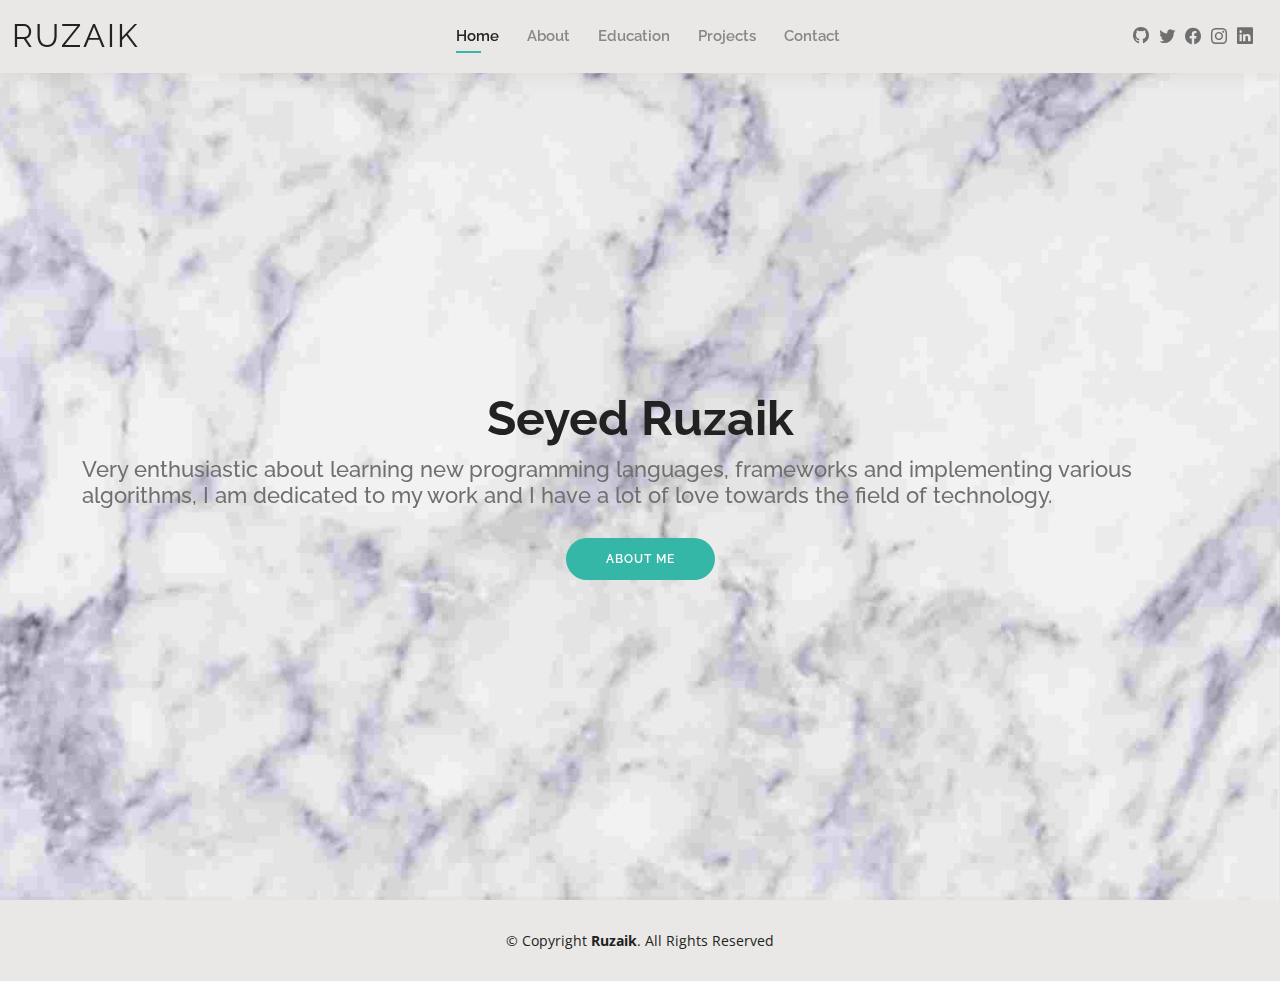
==== index.html @ e5621dec "initial commit" ====
<!DOCTYPE html>
<html lang="en">

<head>
  <meta charset="utf-8">
  <meta content="width=device-width, initial-scale=1.0" name="viewport">

  <title>Seyed Ruzaik</title>
  <meta content="" name="description">
  <meta content="" name="keywords">

  <!-- Favicons -->
  <link href="assets/img/logo.png" rel="icon">
  <link href="assets/img/logo.png" rel="apple-touch-icon">

  <!-- Google Fonts -->
  <link href="https://fonts.googleapis.com/css?family=Open+Sans:300,300i,400,400i,600,600i,700,700i|Raleway:300,300i,400,400i,500,500i,600,600i,700,700i|Poppins:300,300i,400,400i,500,500i,600,600i,700,700i" rel="stylesheet">

  <!-- Vendor CSS Files -->
  <link href="assets/vendor/aos/aos.css" rel="stylesheet">
  <link href="assets/vendor/bootstrap/css/bootstrap.min.css" rel="stylesheet">
  <link href="assets/vendor/bootstrap-icons/bootstrap-icons.css" rel="stylesheet">
  <link href="assets/vendor/boxicons/css/boxicons.min.css" rel="stylesheet">
  <link href="assets/vendor/glightbox/css/glightbox.min.css" rel="stylesheet">
  <link href="assets/vendor/swiper/swiper-bundle.min.css" rel="stylesheet">

  <!-- Main CSS File -->
  <link href="assets/css/style.css" rel="stylesheet">

  
</head>

<body>

  <!-- ======= Header ======= -->
  <header id="header" class="fixed-top">
    <div class="container-fluid d-flex justify-content-between align-items-center">

      <h1 class="logo me-auto me-lg-0"><a href="index.html">Ruzaik</a></h1>
      <!-- Uncomment below if you prefer to use an image logo -->
      <!-- <a href="index.html" class="logo"><img src="assets/img/logo.png" alt="" class="img-fluid"></a>-->

      <nav id="navbar" class="navbar order-last order-lg-0">
        <ul>
          <li><a class="active" href="index.html">Home</a></li>
          <li><a href="about.html">About</a></li>
          <li><a href="resume.html">Education</a></li>
          <li><a href="services.html">Projects</a></li>
          <li><a href="contact.html">Contact</a></li>
        </ul>
        <i class="bi bi-list mobile-nav-toggle"></i>
      </nav><!-- .navbar -->

      <div class="header-social-links">
        <a href="https://github.com/seyed-ruzaik" class="github"><i class="bi bi-github"></i></a>
        <a href="https://twitter.com/seyed_ruzaik" class="twitter"><i class="bi bi-twitter"></i></a>
        <a href="https://www.facebook.com/said.ruzaik" class="facebook"><i class="bi bi-facebook"></i></a>
        <a href="https://www.instagram.com/seyed_ruzaik/" class="instagram"><i class="bi bi-instagram"></i></a>
        <a href="https://www.linkedin.com/in/seyed-ruzaik-3a210a16a/" class="linkedin"><i class="bi bi-linkedin"></i></i></a>
      </div>

    </div>

  </header><!-- End Header -->

  <!-- ======= Hero Section ======= -->
  <section id="hero" class="d-flex align-items-center">
    <div class="container d-flex flex-column align-items-center" data-aos="zoom-in" data-aos-delay="100">
      <h1>Seyed Ruzaik</h1>
      <h2>Very enthusiastic about learning new programming languages, frameworks and implementing various
        algorithms, I am dedicated to my work and I have a lot of love towards the field of technology.</h2>
      <a href="about.html" class="btn-about">About Me</a>
    </div>
  </section><!-- End Hero -->

  <!-- ======= Footer ======= -->
  <footer id="footer">
    <div class="container">
      <div class="copyright">
        &copy; Copyright <strong><span>Ruzaik</span></strong>. All Rights Reserved
      </div>
    </div>
  </footer><!-- End  Footer -->

  <div id="preloader"></div>
  <a href="#" class="back-to-top d-flex align-items-center justify-content-center"><i class="bi bi-arrow-up-short"></i></a>

  <!-- Vendor JS Files -->
  <script src="assets/vendor/aos/aos.js"></script>
  <script src="assets/vendor/bootstrap/js/bootstrap.bundle.min.js"></script>
  <script src="assets/vendor/glightbox/js/glightbox.min.js"></script>
  <script src="assets/vendor/isotope-layout/isotope.pkgd.min.js"></script>
  <script src="assets/vendor/php-email-form/validate.js"></script>
  <script src="assets/vendor/purecounter/purecounter.js"></script>
  <script src="assets/vendor/swiper/swiper-bundle.min.js"></script>
  <script src="assets/vendor/waypoints/noframework.waypoints.js"></script>

  <!-- Template Main JS File -->
  <script src="assets/js/main.js"></script>

</body>

</html>
---- assets/css/style.css ----
body {
  font-family: "Open Sans", sans-serif;
  color: #444444;
  background-color: #EBEBD3;
}

a {
  color: #34b7a7;
  text-decoration: none;
}

a:hover {
  color: #51cdbe;
  text-decoration: none;
}

h1, h2, h3, h4, h5, h6 {
  font-family: "Raleway", sans-serif;
}

#main {
  margin-top: 50px;
}

@media (max-width: 992px) {
  #main {
    margin-top: 30px;
  }
}

/*--------------------------------------------------------------
# Preloader
--------------------------------------------------------------*/
#preloader {
  position: fixed;
  top: 0;
  left: 0;
  right: 0;
  bottom: 0;
  z-index: 9999;
  overflow: hidden;
  background: #fff;
}

#preloader:before {
  content: "";
  position: fixed;
  top: calc(50% - 30px);
  left: calc(50% - 30px);
  border: 6px solid #34b7a7;
  border-top-color: #dcf5f2;
  border-radius: 50%;
  width: 60px;
  height: 60px;
  -webkit-animation: animate-preloader 1s linear infinite;
  animation: animate-preloader 1s linear infinite;
}

@-webkit-keyframes animate-preloader {
  0% {
    transform: rotate(0deg);
  }
  100% {
    transform: rotate(360deg);
  }
}

@keyframes animate-preloader {
  0% {
    transform: rotate(0deg);
  }
  100% {
    transform: rotate(360deg);
  }
}

/*--------------------------------------------------------------
# Back to top button
--------------------------------------------------------------*/
.back-to-top {
  position: fixed;
  visibility: hidden;
  opacity: 0;
  right: 15px;
  bottom: 15px;
  z-index: 996;
  background: #34b7a7;
  width: 40px;
  height: 40px;
  border-radius: 50px;
  transition: all 0.4s;
}

.back-to-top i {
  font-size: 24px;
  color: #fff;
  line-height: 0;
}

.back-to-top:hover {
  background: #49cbbb;
  color: #fff;
}

.back-to-top.active {
  visibility: visible;
  opacity: 1;
}

/*--------------------------------------------------------------
# Header
--------------------------------------------------------------*/
#header {
  background: #e9e8e6;
  box-shadow: 0px 0px 25px 0 rgba(0, 0, 0, 0.08);
  z-index: 997;
  padding: 15px 0;
}

#header .logo {
  font-size: 32px;
  margin: 0;
  padding: 0;
  line-height: 1;
  font-weight: 400;
  letter-spacing: 2px;
  text-transform: uppercase;
}

#header .logo a {
  color: #222222;
}

#header .logo img {
  max-height: 40px;
}

@media (max-width: 992px) {
  #header .logo {
    font-size: 28px;
  }
}

/*--------------------------------------------------------------
# Header Social Links
--------------------------------------------------------------*/
.header-social-links {
  padding-right: 15px;
}

.header-social-links a {
  color: #6f6f6f;
  padding-left: 6px;
  display: inline-block;
  line-height: 0px;
  transition: 0.3s;
  font-size: 16px;
}

.header-social-links a:hover {
  color: #34b7a7;
}

/*--------------------------------------------------------------
# Navigation Menu
--------------------------------------------------------------*/
/**
* Desktop Navigation 
*/
.navbar {
  padding: 0;
}

.navbar ul {
  margin: 0;
  padding: 0;
  display: flex;
  list-style: none;
  align-items: center;
}

.navbar li {
  position: relative;
  padding: 10px 0 10px 28px;
}

.navbar a, .navbar a:focus {
  display: flex;
  align-items: center;
  justify-content: space-between;
  font-family: "Raleway", sans-serif;
  font-size: 15px;
  font-weight: 600;
  color: #888888;
  white-space: nowrap;
  transition: 0.3s;
  position: relative;
}

.navbar a i, .navbar a:focus i {
  font-size: 12px;
  line-height: 0;
  margin-left: 5px;
}

.navbar > ul > li > a:before {
  content: "";
  position: absolute;
  width: 0;
  height: 2px;
  bottom: -5px;
  left: 0;
  background-color: #34b7a7;
  visibility: hidden;
  width: 0px;
  transition: all 0.3s ease-in-out 0s;
}

.navbar a:hover:before, .navbar li:hover > a:before, .navbar .active:before {
  visibility: visible;
  width: 25px;
}

.navbar a:hover, .navbar .active, .navbar .active:focus, .navbar li:hover > a {
  color: #222222;
}

.navbar .dropdown ul {
  display: block;
  position: absolute;
  left: 14px;
  top: calc(100% + 30px);
  margin: 0;
  padding: 10px 0;
  z-index: 99;
  opacity: 0;
  visibility: hidden;
  background: #fff;
  box-shadow: 0px 0px 30px rgba(127, 137, 161, 0.25);
  transition: 0.3s;
  border-radius: 4px;
}

.navbar .dropdown ul li {
  min-width: 200px;
  padding: 0;
}

.navbar .dropdown ul a {
  padding: 10px 20px;
  font-size: 15px;
  text-transform: none;
  font-weight: 600;
}

.navbar .dropdown ul a i {
  font-size: 12px;
}

.navbar .dropdown ul a:hover, .navbar .dropdown ul .active:hover, .navbar .dropdown ul li:hover > a {
  color: #34b7a7;
}

.navbar .dropdown:hover > ul {
  opacity: 1;
  top: 100%;
  visibility: visible;
}

.navbar .dropdown .dropdown ul {
  top: 0;
  left: calc(100% - 30px);
  visibility: hidden;
}

.navbar .dropdown .dropdown:hover > ul {
  opacity: 1;
  top: 0;
  left: 100%;
  visibility: visible;
}

@media (max-width: 1366px) {
  .navbar .dropdown .dropdown ul {
    left: -90%;
  }
  .navbar .dropdown .dropdown:hover > ul {
    left: -100%;
  }
}

/**
* Mobile Navigation 
*/
.mobile-nav-toggle {
  color: #222222;
  font-size: 28px;
  cursor: pointer;
  display: none;
  line-height: 0;
  transition: 0.5s;
}

.mobile-nav-toggle.bi-x {
  color: #fff;
}

@media (max-width: 991px) {
  .mobile-nav-toggle {
    display: block;
  }
  .navbar ul {
    display: none;
  }
}

.navbar-mobile {
  position: fixed;
  overflow: hidden;
  top: 0;
  right: 0;
  left: 0;
  bottom: 0;
  background: rgba(9, 9, 9, 0.9);
  transition: 0.3s;
  z-index: 999;
}

.navbar-mobile .mobile-nav-toggle {
  position: absolute;
  top: 15px;
  right: 15px;
}

.navbar-mobile ul {
  display: block;
  position: absolute;
  top: 55px;
  right: 15px;
  bottom: 15px;
  left: 15px;
  padding: 10px 0;
  border-radius: 10px;
  background-color: #fff;
  overflow-y: auto;
  transition: 0.3s;
}

.navbar-mobile a {
  font-size: 15px;
  padding-right: 15px;
  color: #222222;
}

.navbar-mobile a:hover, .navbar-mobile .active, .navbar-mobile li:hover > a {
  color: #34b7a7;
}

.navbar-mobile .getstarted {
  margin: 15px;
}

.navbar-mobile .dropdown ul {
  position: static;
  display: none;
  margin: 10px 20px;
  padding: 10px 0;
  z-index: 99;
  opacity: 1;
  visibility: visible;
  background: #fff;
  box-shadow: 0px 0px 30px rgba(127, 137, 161, 0.25);
}

.navbar-mobile .dropdown ul li {
  min-width: 200px;
}

.navbar-mobile .dropdown ul a {
  padding: 10px 20px;
}

.navbar-mobile .dropdown ul a i {
  font-size: 12px;
}

.navbar-mobile .dropdown ul a:hover, .navbar-mobile .dropdown ul .active:hover, .navbar-mobile .dropdown ul li:hover > a {
  color: #34b7a7;
}

.navbar-mobile .dropdown > .dropdown-active {
  display: block;
}

/*--------------------------------------------------------------
# Hero Section
--------------------------------------------------------------*/
#hero {
  width: 100%;
  height: 100vh;
  background: url("../img/white-wallpaper.jpg") top right;
  background-size: cover;
}

#hero .container {
  padding-top: 70px;
  position: relative;
}

@media (max-width: 992px) {
  #hero .container {
    padding-top: 58px;
  }
}

#hero h1 {
  margin: 0;
  font-size: 48px;
  font-weight: 700;
  line-height: 56px;
  color: #222222;
}

#hero h2 {
  color: #6f6f6f;
  margin: 10px 0 0 0;
  font-size: 22px;
}

#hero .btn-about {
  font-family: "Raleway", sans-serif;
  text-transform: uppercase;
  font-weight: 600;
  font-size: 12px;
  letter-spacing: 1px;
  display: inline-block;
  padding: 12px 40px;
  border-radius: 50px;
  transition: 0.5s;
  margin-top: 30px;
  color: #fff;
  background: #34b7a7;
}

#hero .btn-about:hover {
  background: #3dc8b7;
}

@media (min-width: 1024px) {
  #hero {
    background-attachment: fixed;
  }
}

@media (max-width: 992px) {
  #hero:before {
    content: "";
    background: rgba(255, 255, 255, 0.8);
    position: absolute;
    bottom: 0;
    top: 0;
    left: 0;
    right: 0;
  }
  #hero h1 {
    font-size: 28px;
    line-height: 36px;
  }
  #hero h2 {
    font-size: 18px;
    line-height: 24px;
  }
}

/*--------------------------------------------------------------
# Sections General
--------------------------------------------------------------*/
section {
  padding: 60px 0;
}

.section-bg {
  background-color: #e7f8f6;
}

.section-title {
  text-align: center;
  padding-bottom: 30px;
}

.section-title h2 {
  font-size: 32px;
  font-weight: bold;
  text-transform: uppercase;
  margin-bottom: 20px;
  padding-bottom: 20px;
  position: relative;
}

.section-title h2::after {
  content: '';
  position: absolute;
  display: block;
  width: 50px;
  height: 3px;
  background: #34b7a7;
  bottom: 0;
  left: calc(50% - 25px);
}

.section-title p {
  margin-bottom: 0;
}

/*--------------------------------------------------------------
# Cta
--------------------------------------------------------------*/
.cta {
  background: linear-gradient(rgba(0, 0, 0, 0.6), rgba(0, 0, 0, 0.6)), url("../img/bg-1.jpg") fixed center center;
  background-size: cover;
  padding: 80px 0;
}

.cta h3 {
  color: #fff;
  font-size: 28px;
  font-weight: 700;
}

.cta p {
  color: #fff;
}

.cta .cta-btn {
  font-family: "Raleway", sans-serif;
  text-transform: uppercase;
  font-weight: 500;
  font-size: 16px;
  letter-spacing: 1px;
  display: inline-block;
  padding: 8px 20px;
  border-radius: 2px;
  transition: 0.5s;
  margin: 10px;
  border: 2px solid #fff;
  color: #fff;
}

.cta .cta-btn:hover {
  background: #34b7a7;
  border: 2px solid #34b7a7;
}

@media (max-width: 1024px) {
  .cta {
    background-attachment: scroll;
  }
}

@media (min-width: 769px) {
  .cta .cta-btn-container {
    display: flex;
    align-items: center;
    justify-content: flex-end;
  }
}

/*--------------------------------------------------------------
# About
--------------------------------------------------------------*/
.about .content h3 {
  font-weight: 700;
  font-size: 26px;
  color: #555555;
}

.about .content ul {
  list-style: none;
  padding: 0;
}

.about .content ul li {
  padding-bottom: 10px;
}

.about .content ul i {
  font-size: 20px;
  padding-right: 2px;
  color: #34b7a7;
}

.about .content p:last-child {
  margin-bottom: 0;
}

/*--------------------------------------------------------------
# Skills
--------------------------------------------------------------*/
.skills .progress {
  height: 60px;
  display: block;
  background: none;
  border-radius: 0;
}

.skills .progress .skill {
  padding: 10px 0;
  margin: 0 0 6px 0;
  text-transform: uppercase;
  display: block;
  font-weight: 600;
  font-family: "Poppins", sans-serif;
  color: #222222;
}

.skills .progress .skill .val {
  float: right;
  font-style: normal;
}

.skills .progress-bar-wrap {
  background: #f3f3f3;
}

.skills .progress-bar {
  width: 1px;
  height: 10px;
  transition: .9s;
  background-color: #34b7a7;
}

/*--------------------------------------------------------------
# Facts
--------------------------------------------------------------*/
.facts .counters span {
  font-size: 48px;
  display: block;
  color: #34b7a7;
}

.facts .counters p {
  padding: 0;
  margin: 0 0 20px 0;
  font-family: "Raleway", sans-serif;
  font-size: 14px;
}

/*--------------------------------------------------------------
# Testimonials
--------------------------------------------------------------*/
.testimonials .section-header {
  margin-bottom: 40px;
}

.testimonials .testimonial-item {
  text-align: center;
}

.testimonials .testimonial-item .testimonial-img {
  width: 120px;
  border-radius: 50%;
  border: 4px solid #fff;
  margin: 0 auto;
}

.testimonials .testimonial-item h3 {
  font-size: 20px;
  font-weight: bold;
  margin: 10px 0 5px 0;
  color: #111;
}

.testimonials .testimonial-item h4 {
  font-size: 14px;
  color: #999;
  margin: 0 0 15px 0;
}

.testimonials .testimonial-item .quote-icon-left, .testimonials .testimonial-item .quote-icon-right {
  color: #c8efea;
  font-size: 26px;
}

.testimonials .testimonial-item .quote-icon-left {
  display: inline-block;
  left: -5px;
  position: relative;
}

.testimonials .testimonial-item .quote-icon-right {
  display: inline-block;
  right: -5px;
  position: relative;
  top: 10px;
}

.testimonials .testimonial-item p {
  font-style: italic;
  margin: 0 auto 15px auto;
}

@media (min-width: 992px) {
  .testimonials .testimonial-item p {
    width: 80%;
  }
}

.testimonials .swiper-pagination {
  margin-top: 20px;
  position: relative;
}

.testimonials .swiper-pagination .swiper-pagination-bullet {
  width: 12px;
  height: 12px;
  background-color: #fff;
  opacity: 1;
  border: 1px solid #34b7a7;
}

.testimonials .swiper-pagination .swiper-pagination-bullet-active {
  background-color: #34b7a7;
}

/*--------------------------------------------------------------
# Resume
--------------------------------------------------------------*/
.resume .resume-title {
  font-size: 26px;
  font-weight: 400;
  margin-top: 20px;
  margin-bottom: 20px;
  color: #222222;
}

.resume .resume-item {
  padding: 0 0 20px 20px;
  margin-top: -2px;
  border-left: 2px solid #34b7a7;
  position: relative;
}

.resume .resume-item h4 {
  line-height: 18px;
  font-size: 18px;
  font-weight: 600;
  font-family: "Poppins", sans-serif;
  color: #1d685f;
  margin-bottom: 10px;
}

.resume .resume-item h5 {
  font-size: 16px;
  background: #effbf9;
  padding: 5px 15px;
  display: inline-block;
  font-weight: 600;
  margin-bottom: 10px;
  color: #34b7a7;
}

.resume .resume-item ul {
  padding-left: 20px;
}

.resume .resume-item ul li {
  padding-bottom: 10px;
}

.resume .resume-item:last-child {
  padding-bottom: 0;
}

.resume .resume-item::before {
  content: "";
  position: absolute;
  width: 16px;
  height: 16px;
  border-radius: 50px;
  left: -9px;
  top: 0;
  background: #fff;
  border: 2px solid #34b7a7;
}

/*--------------------------------------------------------------
# Services
--------------------------------------------------------------*/
.services .icon-box {
  text-align: center;
  padding: 70px 20px 80px 20px;
  transition: all ease-in-out 0.3s;
  background: #fff;
  box-shadow: 0px 0 35px 0 rgba(0, 0, 0, 0.08);
}
.img-fluid {
  max-width: 100%;
  height: auto;
  border: 20px solid #efe78d;
}
.services .icon-box .icon {
  margin: 0 auto;
  width: 100px;
  height: 100px;
  display: flex;
  align-items: center;
  justify-content: center;
  transition: ease-in-out 0.3s;
  position: relative;
}

.services .icon-box .icon i {
  font-size: 36px;
  transition: 0.5s;
  position: relative;
}

.services .icon-box .icon svg {
  position: absolute;
  top: 0;
  left: 0;
}

.services .icon-box .icon svg path {
  transition: 0.5s;
  fill: #f5f5f5;
}

.services .icon-box h4 {
  font-weight: 600;
  margin: 10px 0 15px 0;
  font-size: 22px;
}

.services .icon-box h4 a {
  color: #222222;
  transition: ease-in-out 0.3s;
}

.services .icon-box p {
  line-height: 24px;
  font-size: 14px;
  margin-bottom: 0;
}

.services .iconbox-blue i {
  color: #47aeff;
}

.services .iconbox-blue:hover .icon i {
  color: #fff;
}

.services .iconbox-blue:hover .icon path {
  fill: #47aeff;
}

.services .iconbox-orange i {
  color: #ffa76e;
}

.services .iconbox-orange:hover .icon i {
  color: #fff;
}

.services .iconbox-orange:hover .icon path {
  fill: #ffa76e;
}

.services .iconbox-pink i {
  color: #e80368;
}

.services .iconbox-pink:hover .icon i {
  color: #fff;
}

.services .iconbox-pink:hover .icon path {
  fill: #e80368;
}

.services .iconbox-yellow i {
  color: #ffbb2c;
}

.services .iconbox-yellow:hover .icon i {
  color: #fff;
}

.services .iconbox-yellow:hover .icon path {
  fill: #ffbb2c;
}

.services .iconbox-red i {
  color: #ff5828;
}

.services .iconbox-red:hover .icon i {
  color: #fff;
}

.services .iconbox-red:hover .icon path {
  fill: #ff5828;
}

.services .iconbox-teal i {
  color: #11dbcf;
}

.services .iconbox-teal:hover .icon i {
  color: #fff;
}

.services .iconbox-teal:hover .icon path {
  fill: #11dbcf;
}



/*--------------------------------------------------------------
# Contact
--------------------------------------------------------------*/
.contact .info {
  width: 100%;
  background: #EBEBD3;
}

.contact .info i {
  font-size: 20px;
  color: #34b7a7;
  float: left;
  width: 44px;
  height: 44px;
  background: #effbf9;
  display: flex;
  justify-content: center;
  align-items: center;
  border-radius: 50px;
  transition: all 0.3s ease-in-out;
}

.contact .info h4 {
  padding: 0 0 0 60px;
  font-size: 22px;
  font-weight: 600;
  margin-bottom: 5px;
  color: #222222;
}

.contact .info p {
  padding: 0 0 0 60px;
  margin-bottom: 0;
  font-size: 14px;
  color: #555555;
}

.contact .info .email, .contact .info .phone {
  margin-top: 40px;
}

.contact .info .email:hover i, .contact .info .address:hover i, .contact .info .phone:hover i {
  background: #34b7a7;
  color: #fff;
}

.contact .php-email-form {
  width: 100%;
  background: #EBEBD3;
}

.contact .php-email-form .form-group {
  padding-bottom: 8px;
}

.contact .php-email-form .error-message {
  display: none;
  color: #fff;
  background: #ed3c0d;
  text-align: center;
  padding: 15px;
  font-weight: 600;
}

.contact .php-email-form .sent-message {
  display: none;
  color: #fff;
  background: #18d26e;
  text-align: center;
  padding: 15px;
  font-weight: 600;
}

.contact .php-email-form .loading {
  display: none;
  background: #fff;
  text-align: center;
  padding: 15px;
}

.contact .php-email-form .loading:before {
  content: "";
  display: inline-block;
  border-radius: 50%;
  width: 24px;
  height: 24px;
  margin: 0 10px -6px 0;
  border: 3px solid #18d26e;
  border-top-color: #eee;
  -webkit-animation: animate-loading 1s linear infinite;
  animation: animate-loading 1s linear infinite;
}

.contact .php-email-form input, .contact .php-email-form textarea {
  border-radius: 4px;
  box-shadow: none;
  font-size: 14px;
}

.contact .php-email-form input:focus, .contact .php-email-form textarea:focus {
  border-color: #34b7a7;
}

.contact .php-email-form input {
  height: 44px;
}

.contact .php-email-form textarea {
  padding: 10px 12px;
}

.contact .php-email-form button[type="submit"] {
  background: #34b7a7;
  border: 0;
  padding: 10px 30px 12px 30px;
  color: #fff;
  transition: 0.4s;
  border-radius: 50px;
}

.contact .php-email-form button[type="submit"]:hover {
  background: #3dc8b7;
}

@-webkit-keyframes animate-loading {
  0% {
    transform: rotate(0deg);
  }
  100% {
    transform: rotate(360deg);
  }
}

@keyframes animate-loading {
  0% {
    transform: rotate(0deg);
  }
  100% {
    transform: rotate(360deg);
  }
}

/*--------------------------------------------------------------
# Footer
--------------------------------------------------------------*/
#footer {
  background: #e9e8e6;
  padding: 30px 0;
  color: #222222;
  font-size: 14px;
  text-align: center;
}

#footer .credits {
  padding-top: 5px;
  font-size: 13px;
}

#footer .credits a {
  color: #34b7a7;
}
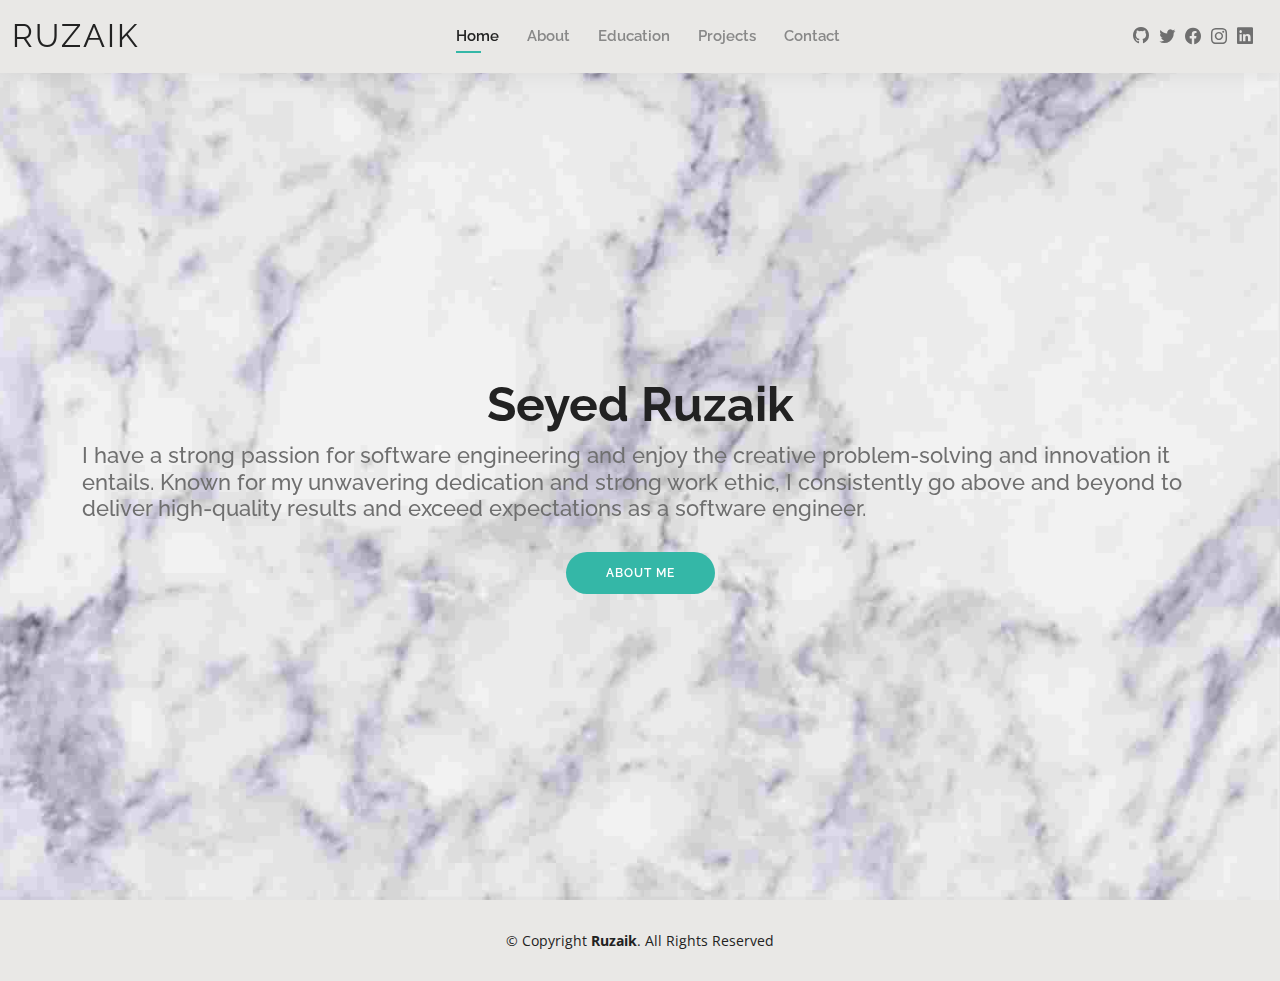
==== commit a6a561cf: "minor bug fixes" ====
--- a/index.html
+++ b/index.html
@@ -67,8 +67,10 @@
   <section id="hero" class="d-flex align-items-center">
     <div class="container d-flex flex-column align-items-center" data-aos="zoom-in" data-aos-delay="100">
       <h1>Seyed Ruzaik</h1>
-      <h2>Very enthusiastic about learning new programming languages, frameworks and implementing various
-        algorithms, I am dedicated to my work and I have a lot of love towards the field of technology.</h2>
+      <h2>I have a strong passion for software engineering and enjoy the
+        creative problem-solving and innovation it entails. Known for my unwavering dedication and strong work ethic,
+        I consistently go above and beyond to deliver high-quality results and
+        exceed expectations as a software engineer.</h2>
       <a href="about.html" class="btn-about">About Me</a>
     </div>
   </section><!-- End Hero -->
